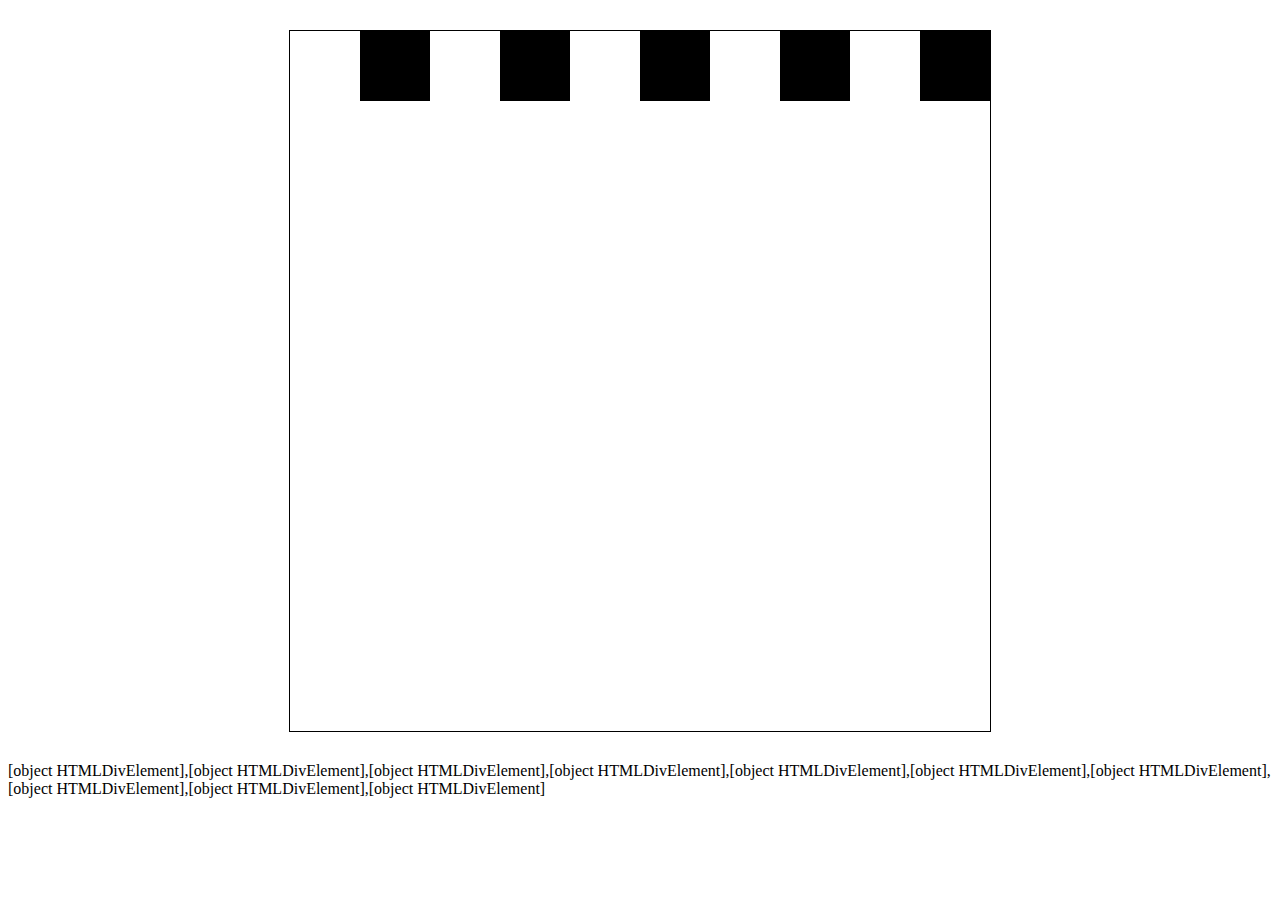
==== HomeWork_5/ChessDesk/index.html @ 9ab1db8e "1 задание" ====
<!DOCTYPE html>
<html lang="en">
<head>
    <meta charset="UTF-8">
    <meta http-equiv="X-UA-Compatible" content="IE=edge">
    <meta name="viewport" content="width=device-width, initial-scale=1.0">
    <title>Шахматная доска</title>
    <link rel="stylesheet" href="../ChessDesk/style.css">
</head>
<body>
    <div class="mainContainer"></div>
    <script src="../ChessDesk/chess.js"></script>
</body>
</html>
---- HomeWork_5/ChessDesk/style.css ----
.mainContainer {
  width: 700px;
  height: 700px;
  margin: 30px auto;
  border: 1px solid rgb(0, 0, 0);
}

.container {
  width: 70px;
  height: 70px;
  float: left;
}

.black {
  background: black;
}

.white {
  background: white;
}
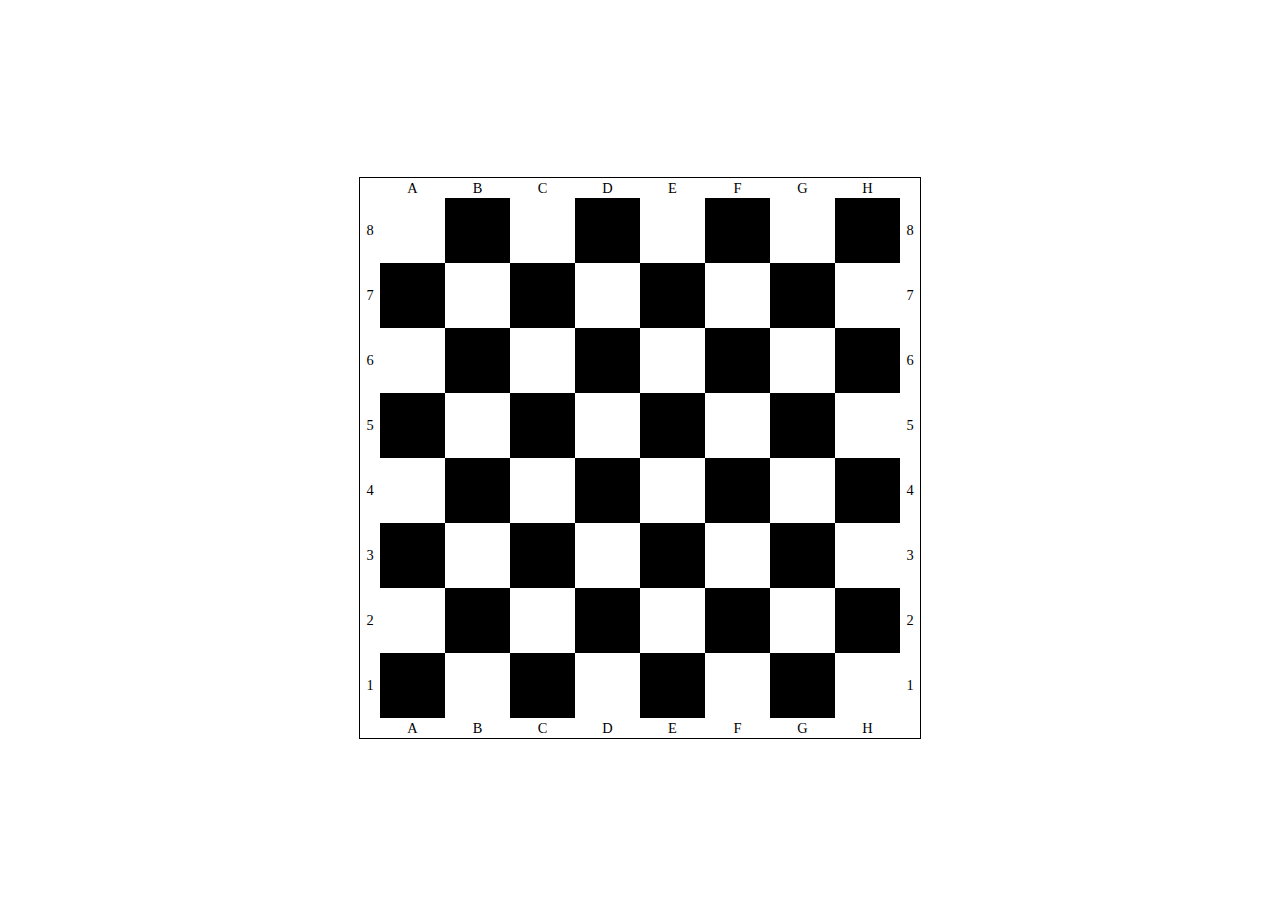
==== commit 49158a15: "сделал 1 задание" ====
--- a/HomeWork_5/ChessDesk/index.html
+++ b/HomeWork_5/ChessDesk/index.html
@@ -8,7 +8,6 @@
     <link rel="stylesheet" href="../ChessDesk/style.css">
 </head>
 <body>
-    <div class="mainContainer"></div>
     <script src="../ChessDesk/chess.js"></script>
 </body>
 </html>--- a/HomeWork_5/ChessDesk/style.css
+++ b/HomeWork_5/ChessDesk/style.css
@@ -1,20 +1,41 @@
-.mainContainer {
-  width: 700px;
-  height: 700px;
-  margin: 30px auto;
-  border: 1px solid rgb(0, 0, 0);
+body {
+  display: grid;
+  grid-template-columns: 1fr;
+  grid-template-rows: 100vh;
 }
 
 .container {
-  width: 70px;
-  height: 70px;
-  float: left;
+  align-self: center;
+  justify-self: center;
 }
 
-.black {
-  background: black;
+.chessDesk {
+  width: 560px;
+  height: 560px;
+  display: grid;
+  border: 1px solid #000;
+  grid-template-columns: 20px repeat(8, 1fr) 20px;
+  grid-template-rows: 20px repeat(8, 1fr) 20px;
 }
 
-.white {
+.chessDeskCell {
+  font-size: 0.5em;
+}
+
+.chessDeskCell_black {
+  padding: 5px;
+  background: black;
+  /* color: #fff; */
+}
+
+.chessDeskCell_white {
+  padding: 5px;
   background: white;
+  /* color: #fff; */
 }
+
+.chessDeskCell_index {
+  justify-self: center;
+  align-self: center;
+  font-size: 0.9em;
+}
